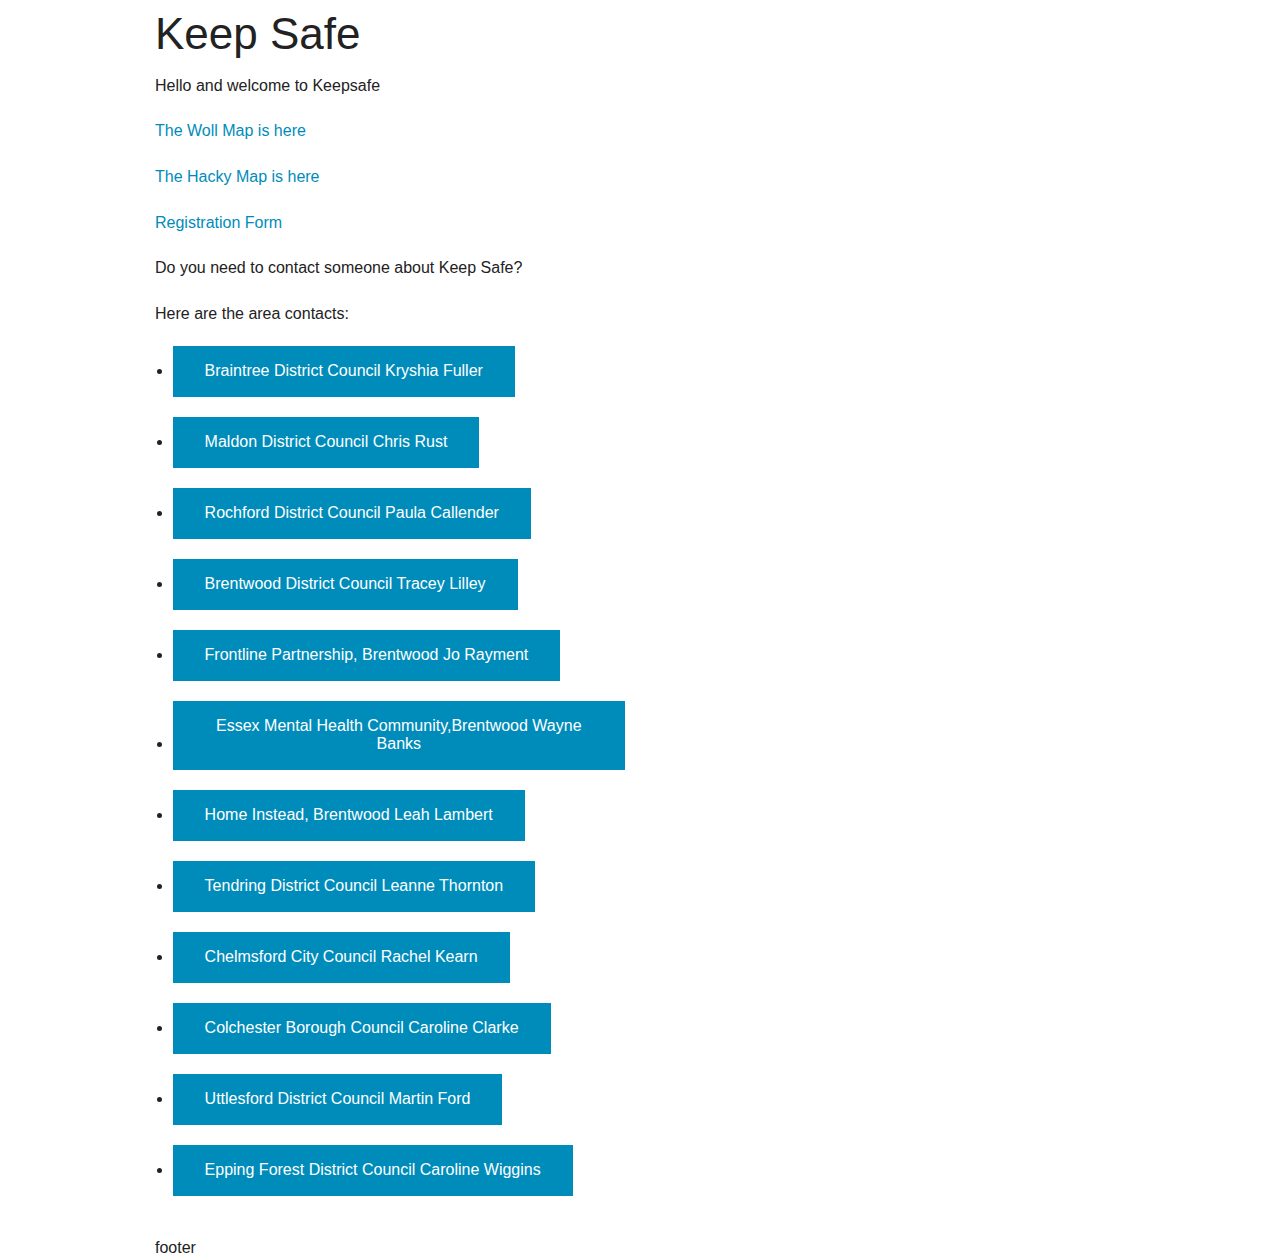
==== index.html @ 050b7b4d "Update index.html" ====
<!DOCTYPE html>
<html lang="en">
        <meta charset="UTF-8"> 
		<title>Keepsafe - Map View</title>
		  <link rel="stylesheet" href="css/foundation.css">
		  
		<script type="text/javascript">
		
		</script>
      <link rel="apple-touch-icon" sizes="120x120" href="/assets/logos/Keep_Safe_transparent.png">
        <title>
        	Keep Safe Essex Map
        </title>
	</head>
     <body background-color: #fff;>
     <div class="container">
    <div class = "row">
    <div class="large-6 columns">
     <h1>Keep Safe</h1>
     <p>	Hello and welcome to Keepsafe </p>
	 <p><a href="map.html">The Woll Map is here</a></p>
	<p><a href="map_tom.html">The Hacky Map is here</a></p>
	<p><a href="registration.html">Registration Form</a></p>
	<p>Do you need to contact someone about Keep Safe? </p>
	 <p>Here are the area contacts:</p>
	 </div>
	 </div>
	 <div class="row">
	 <div class="large-6 columns">
	 <ul>

	<li> <a href="mailto:kryfu@braintree.gov.uk" class="button">Braintree District Council Kryshia Fuller</a></li>
	<li><a href="mailto:chris.rust@maldon.gov.uk" class="button"> Maldon District Council Chris Rust </a></li>
	<li><a href="paula.callender@rochford.gov.uk" class="button">Rochford District Council Paula Callender</a> </li>
	<li><a href="tracey.lilley@brentwood.gov.uk" class="button">Brentwood District Council Tracey Lilley </a></li>
	<li><a href="Jo.Rayment@frontline.org.uk" class="button">Frontline Partnership, Brentwood Jo Rayment </a></li>
	<li><a href="Jo.Rayment@frontline.org.uk" class="button">Essex Mental Health Community,Brentwood Wayne Banks </a></li>
	<li><a href="leah.lambert@homeinstead.co.uk" class="button">Home Instead, Brentwood Leah Lambert</a> </li>
	<li><a href="lthornton@tendringdc.gov.uk" class="button">Tendring District Council Leanne Thornton </a></li>
	<li><a href="rachel.kearn@chelmsfordcitycouncil.org.uk" class="button">Chelmsford City Council Rachel Kearn </a></li>
	<li><a href="caroline.clarke@colchester.gov.uk" class="button">Colchester Borough Council Caroline Clarke </a></li>
	<li><a href="mford@uttlesford.gov.uk" class="button">Uttlesford District Council Martin Ford </a></li>
	<li><a href="cwiggins@eppingforestdc.gov.uk" class="button">Epping Forest District Council Caroline Wiggins </a></li>

</ul>
	 </div>
	 </div>
	 <div class="row">
  <div class="small-6 large-5 columns">
  footer
  </div>
  <div>


     </div>
     </body>
</html>
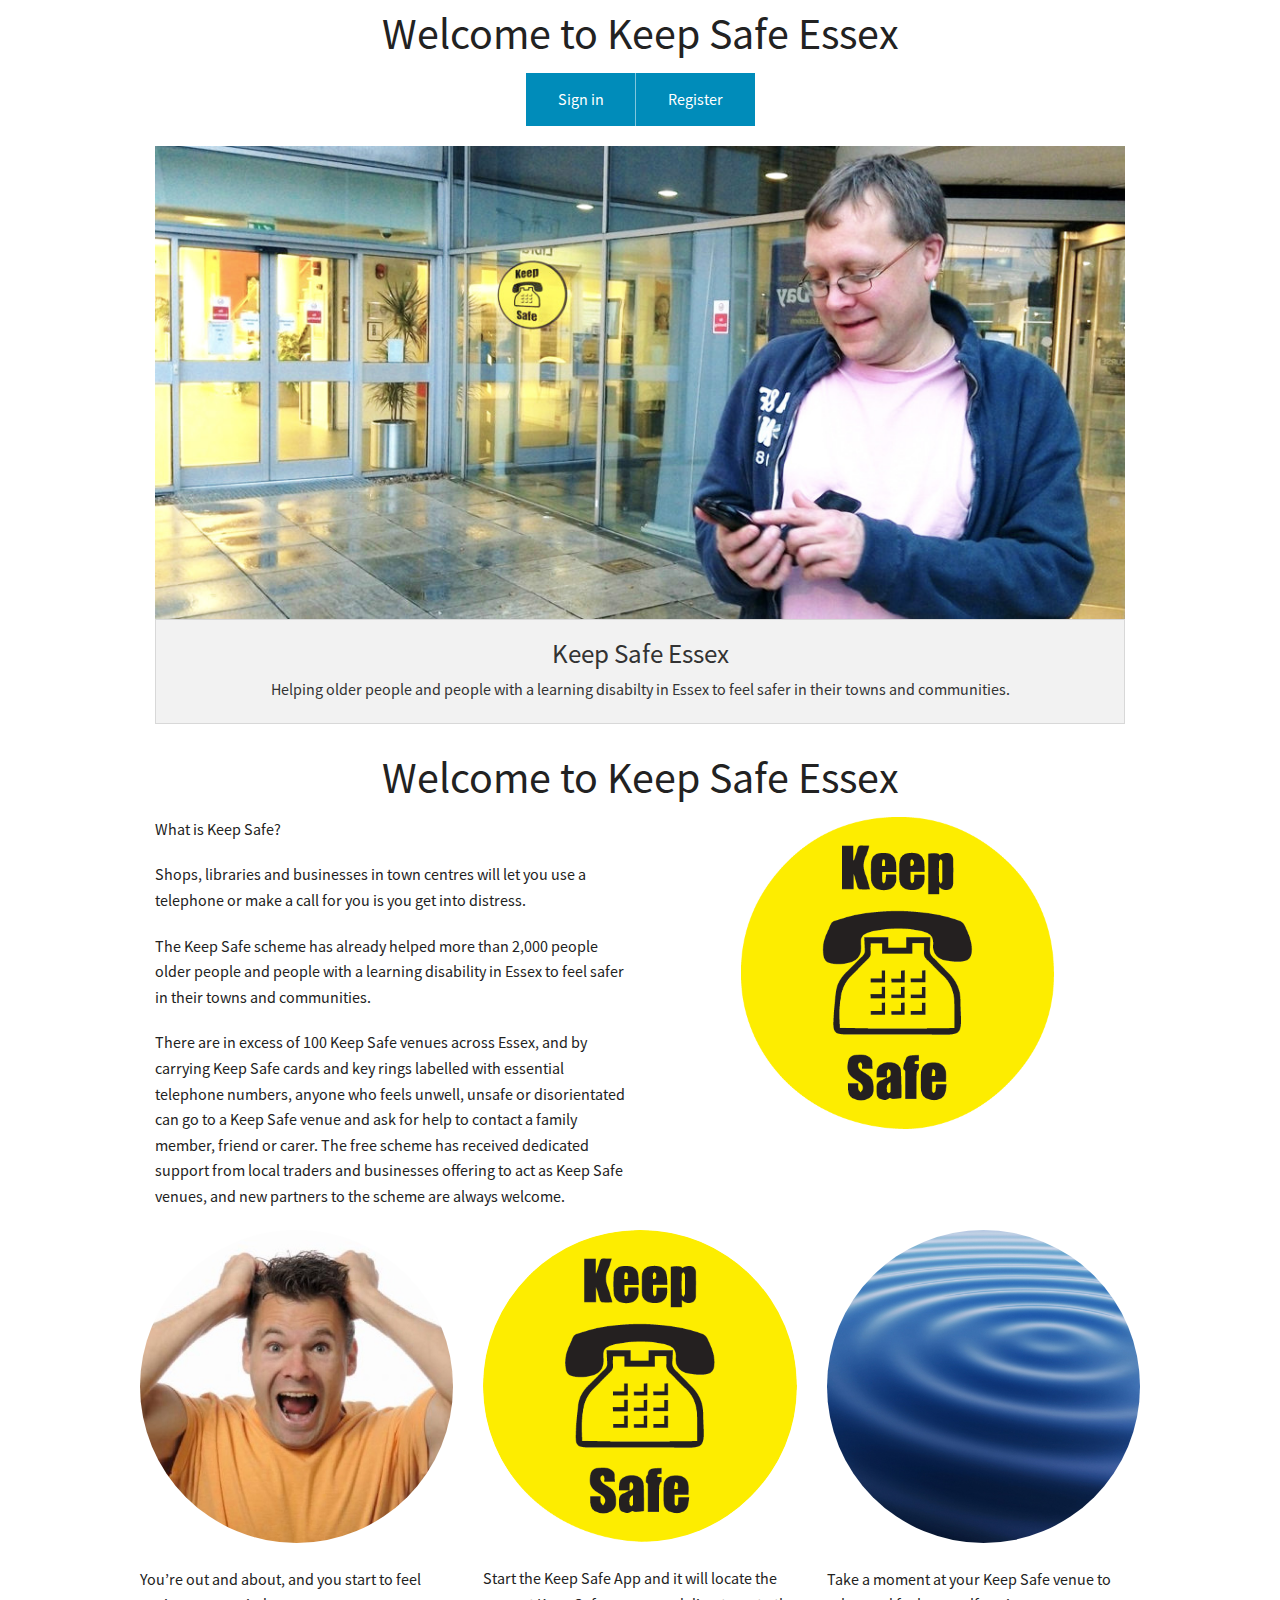
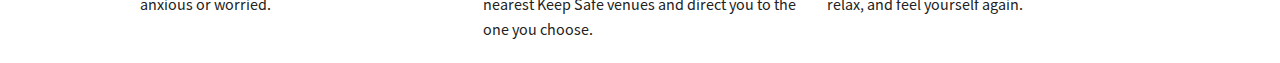
==== commit 4c62ad4a: "Add homepage" ====
--- a/index.html
+++ b/index.html
@@ -1,57 +1,72 @@
-<!DOCTYPE html>
-<html lang="en">
-        <meta charset="UTF-8"> 
-		<title>Keepsafe - Map View</title>
-		  <link rel="stylesheet" href="css/foundation.css">
-		  
-		<script type="text/javascript">
-		
-		</script>
-      <link rel="apple-touch-icon" sizes="120x120" href="/assets/logos/Keep_Safe_transparent.png">
-        <title>
-        	Keep Safe Essex Map
-        </title>
-	</head>
-     <body background-color: #fff;>
-     <div class="container">
-    <div class = "row">
-    <div class="large-6 columns">
-     <h1>Keep Safe</h1>
-     <p>	Hello and welcome to Keepsafe </p>
-	 <p><a href="map.html">The Woll Map is here</a></p>
-	<p><a href="map_tom.html">The Hacky Map is here</a></p>
-	<p><a href="registration.html">Registration Form</a></p>
-	<p>Do you need to contact someone about Keep Safe? </p>
-	 <p>Here are the area contacts:</p>
-	 </div>
-	 </div>
-	 <div class="row">
-	 <div class="large-6 columns">
-	 <ul>
+<!doctype html>
+<html class="no-js" lang="en">
+  <head>
+    <meta charset="utf-8" />
+    <meta name="viewport" content="width=device-width, initial-scale=1.0" />
+    <title>Keep Safe</title>
+    <link rel="stylesheet" href="css/foundation.css" />
+    <script src="js/vendor/modernizr.js"></script>
+  </head>
+  <body>
+    
+        
+ 
+    <div class="row">
+      <div class="large-12 columns text-center">
+        <h1>Welcome to Keep Safe Essex</h1>
+      </div>
+    </div>
+    
+    <div class="row">
+      <div class="large-12 columns text-center">
+      	<ul class="button-group">
+    		<li><div role="button" tabindex="0" class="button">Sign in</div></li>
+    		<li><div role="button" tabindex="0" class="button">Register</div></li>
+    	</ul>
+    </div>
+    </div>
+    
+    <div class="row">
+      <div class="large-12 columns text-center">
+      <img src="img/HeroImage.jpg"/>
 
-	<li> <a href="mailto:kryfu@braintree.gov.uk" class="button">Braintree District Council Kryshia Fuller</a></li>
-	<li><a href="mailto:chris.rust@maldon.gov.uk" class="button"> Maldon District Council Chris Rust </a></li>
-	<li><a href="paula.callender@rochford.gov.uk" class="button">Rochford District Council Paula Callender</a> </li>
-	<li><a href="tracey.lilley@brentwood.gov.uk" class="button">Brentwood District Council Tracey Lilley </a></li>
-	<li><a href="Jo.Rayment@frontline.org.uk" class="button">Frontline Partnership, Brentwood Jo Rayment </a></li>
-	<li><a href="Jo.Rayment@frontline.org.uk" class="button">Essex Mental Health Community,Brentwood Wayne Banks </a></li>
-	<li><a href="leah.lambert@homeinstead.co.uk" class="button">Home Instead, Brentwood Leah Lambert</a> </li>
-	<li><a href="lthornton@tendringdc.gov.uk" class="button">Tendring District Council Leanne Thornton </a></li>
-	<li><a href="rachel.kearn@chelmsfordcitycouncil.org.uk" class="button">Chelmsford City Council Rachel Kearn </a></li>
-	<li><a href="caroline.clarke@colchester.gov.uk" class="button">Colchester Borough Council Caroline Clarke </a></li>
-	<li><a href="mford@uttlesford.gov.uk" class="button">Uttlesford District Council Martin Ford </a></li>
-	<li><a href="cwiggins@eppingforestdc.gov.uk" class="button">Epping Forest District Council Caroline Wiggins </a></li>
+      <div class="panel">
+      <h3>Keep Safe Essex</h3>
+      <p>Helping older people and people with a learning disabilty in Essex to feel safer in their towns and communities.</p>
+      </div>
 
-</ul>
-	 </div>
-	 </div>
-	 <div class="row">
-  <div class="small-6 large-5 columns">
-  footer
-  </div>
-  <div>
+      </div>
+    </div>
+    
+    <div class="row">
+      <div class="large-12 columns text-center">
+        <h1>Welcome to Keep Safe Essex</h1>
+      </div>
+    </div>
 
+    <div class="row">
+      <div class="large-12 medium-12 columns">
 
-     </div>
-     </body>
+        <div class="row">
+          <div class="medium-6 columns">
+            <p>What is Keep Safe?</p> <p>Shops, libraries and businesses in town centres will let you use a telephone or make a call for you is you get into distress.</p> <p>The Keep Safe scheme has already helped more than 2,000 people older people and people with a learning disability in Essex to feel safer in their towns and communities.</p> <p>There are in excess of 100 Keep Safe venues across Essex, and by carrying Keep Safe cards and key rings labelled with essential telephone numbers, anyone who feels unwell, unsafe or disorientated can go to a Keep Safe venue and ask for help to contact a family member, friend or carer. The free scheme has received dedicated support from local traders and businesses offering to act as Keep Safe venues, and new partners to the scheme are always welcome.</p>
+          </div>
+        <div class="row">
+          <div class="medium-4 medium-offset-1 columns">
+              <img src="img/Keep_Safe_transparent.png"/>
+          </div>
+        </div>
+          
+    <div class="row">
+    	<div class="small-2 large-4 columns"><div class="circular"><img src="img/anxious.jpg"/></div><br/><p>You’re out and about, and you start to feel anxious or worried.</p></div>
+    	<div class="small-4 large-4 columns"><div class="circular"><img src="img/Keep_Safe_transparent.png"/></div><br/><p>Start the Keep Safe App and it will locate the nearest Keep Safe venues and direct you to the one you choose.<p/></div>
+    	<div class="small-6 large-4 columns"><div class="circular"><img src="img/calm.jpg"/></div><br/><p>Take a moment at your Keep Safe venue to relax, and feel yourself again.<p/></div>
+	</div> 
+    
+    <script src="js/vendor/jquery.js"></script>
+    <script src="js/foundation.min.js"></script>
+    <script>
+      $(document).foundation();
+    </script>
+  </body>
 </html>
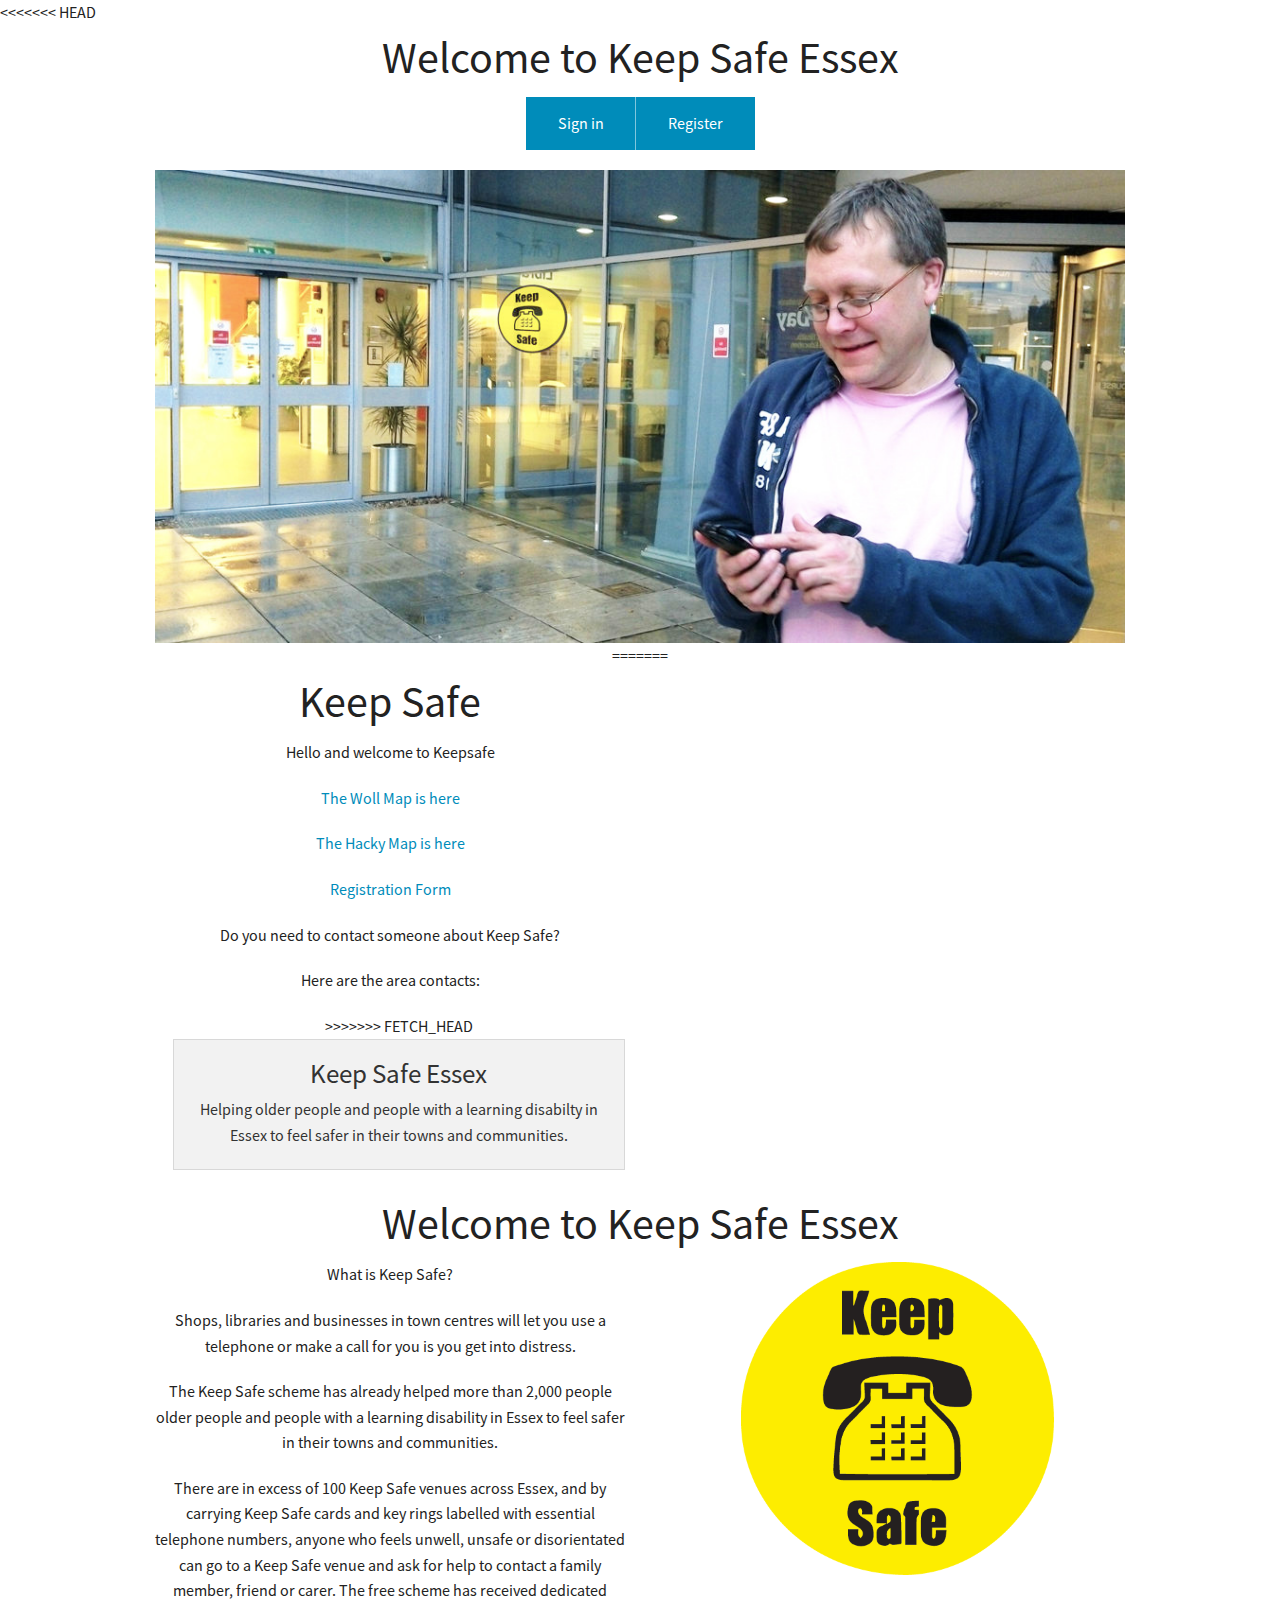
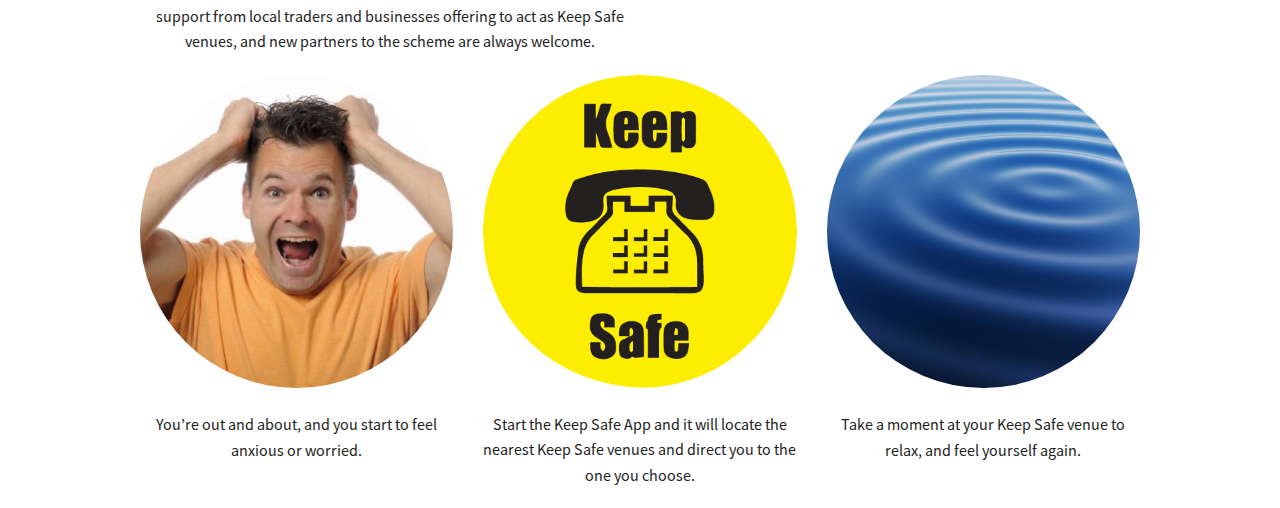
==== commit 70cc9b9b: "Merge branch 'master' of https://github.com/ChelmsfordMakerspace/KeepSafe" ====
--- a/index.html
+++ b/index.html
@@ -1,3 +1,4 @@
+<<<<<<< HEAD
 <!doctype html>
 <html class="no-js" lang="en">
   <head>
@@ -29,6 +30,53 @@
     <div class="row">
       <div class="large-12 columns text-center">
       <img src="img/HeroImage.jpg"/>
+=======
+<!DOCTYPE html>
+<html lang="en">
+        <meta charset="UTF-8"> 
+		<title>Keepsafe - Map View</title>
+		  <link rel="stylesheet" href="css/foundation.css">
+		  
+		<script type="text/javascript">
+		var msg = new SpeechSynthesisUtterance;
+		var voices = window.speechSynthesis.getVoices();
+    		msg.voice = voices[10];
+    		msg.voiceURI = 'native';
+    		msg.volume = 1;
+    		msg.rate = 1;
+    		msg.pitch = 2;
+    		msg.text = 'Help';
+    		msg.lang = 'en-US';
+    		
+    		msg.onend = function(e) {
+  		console.log('Finished in ' + event.elapsedTime + ' seconds.');
+		};
+		
+		speechSynthesis.speak(msg);
+		</script>
+      <link rel="apple-touch-icon" sizes="120x120" href="/assets/logos/Keep_Safe_transparent.png">
+      <link rel="icon" sizes="120x120" href="/assets/logos/Keep_Safe_transparent.png">
+        <title>
+        	Keep Safe Essex Map
+        </title>
+	</head>
+     <body background-color: #fff;>
+     <div class="container">
+    <div class = "row">
+    <div class="large-6 columns">
+     <h1>Keep Safe</h1>
+        <p> Hello and welcome to Keepsafe </p>
+	<p><a href="map.html">The Woll Map is here</a></p>
+	<p><a href="map_tom.html">The Hacky Map is here</a></p>
+	<p><a href="registration.html">Registration Form</a></p>
+	<p>Do you need to contact someone about Keep Safe? </p>
+	 <p>Here are the area contacts:</p>
+	 </div>
+	 </div>
+	 <div class="row">
+	 <div class="large-6 columns">
+	 <ul>
+>>>>>>> FETCH_HEAD
 
       <div class="panel">
       <h3>Keep Safe Essex</h3>
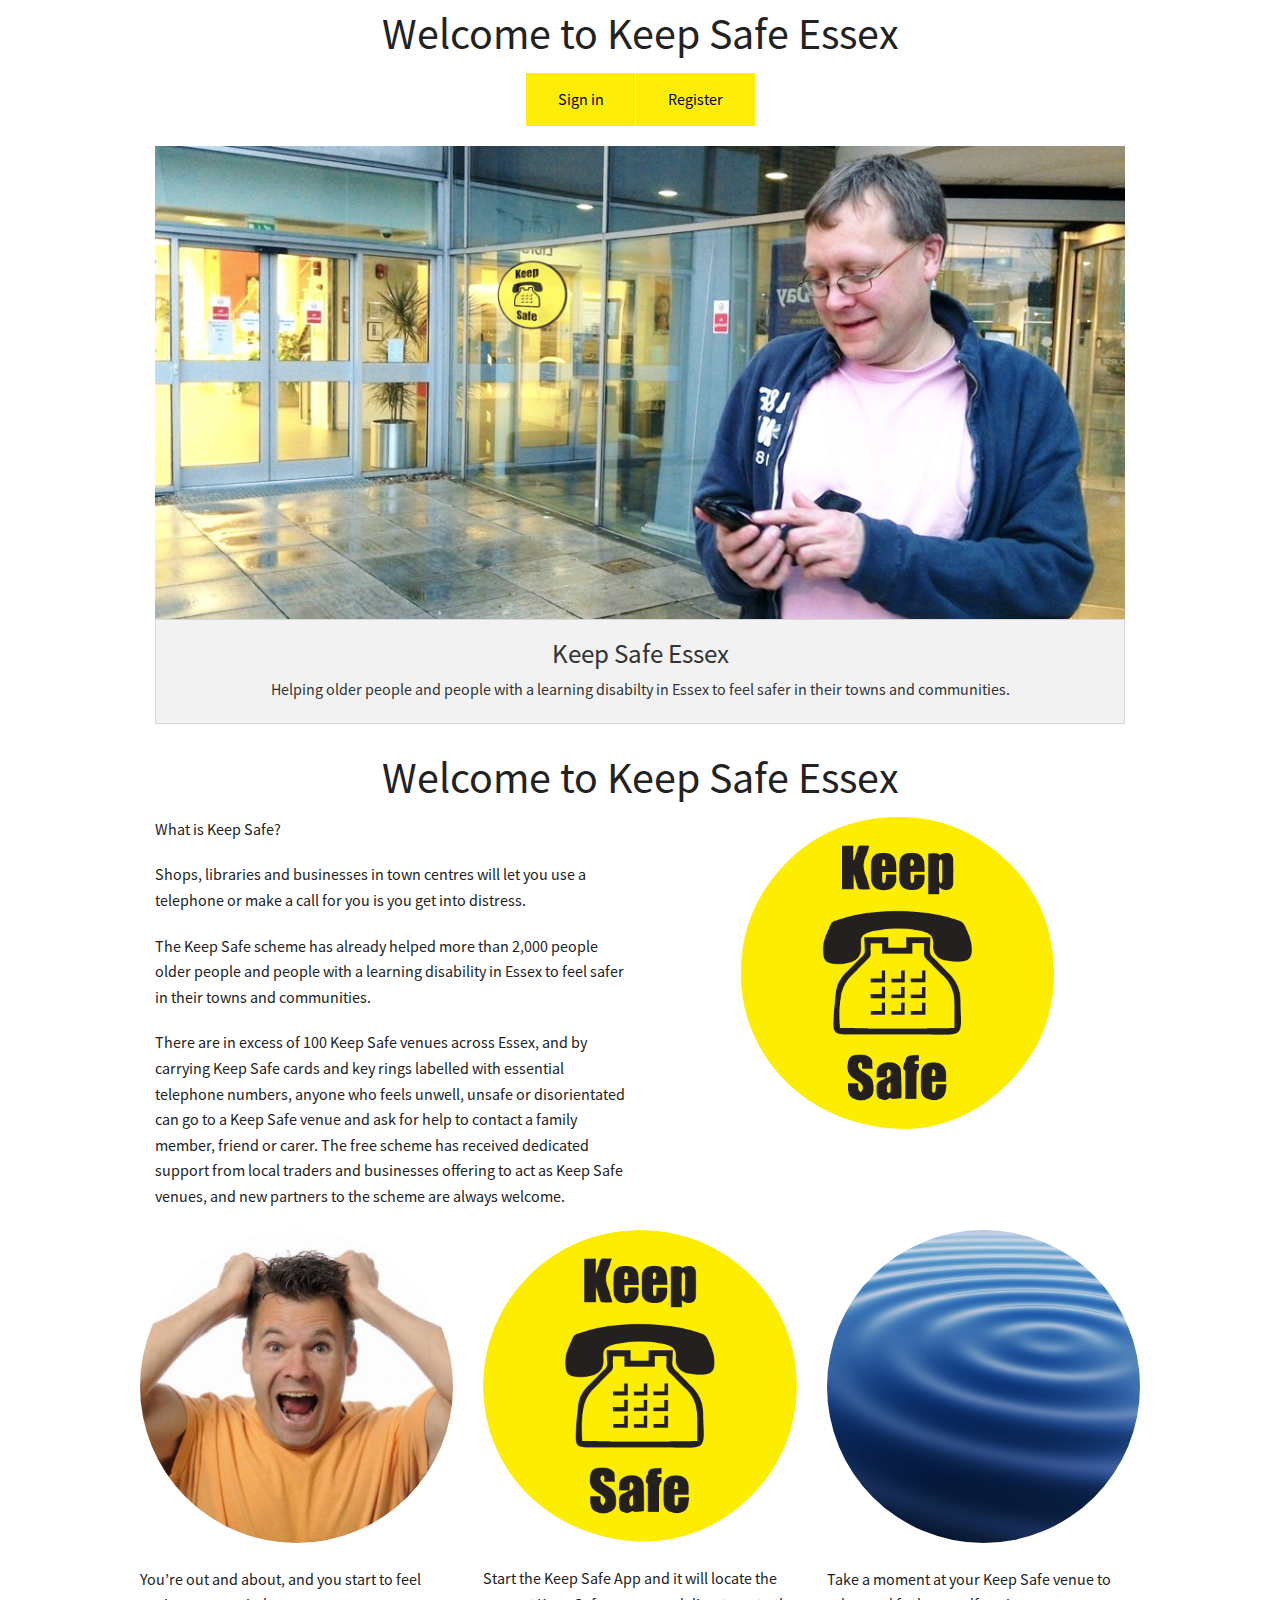
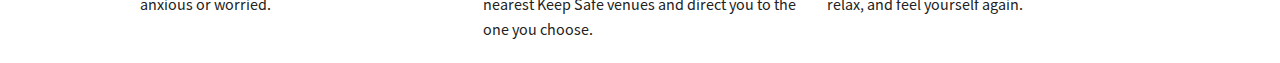
==== commit 1215e53c: "Fix ubisofting of the page." ====
--- a/index.html
+++ b/index.html
@@ -1,4 +1,3 @@
-<<<<<<< HEAD
 <!doctype html>
 <html class="no-js" lang="en">
   <head>
@@ -30,53 +29,6 @@
     <div class="row">
       <div class="large-12 columns text-center">
       <img src="img/HeroImage.jpg"/>
-=======
-<!DOCTYPE html>
-<html lang="en">
-        <meta charset="UTF-8"> 
-		<title>Keepsafe - Map View</title>
-		  <link rel="stylesheet" href="css/foundation.css">
-		  
-		<script type="text/javascript">
-		var msg = new SpeechSynthesisUtterance;
-		var voices = window.speechSynthesis.getVoices();
-    		msg.voice = voices[10];
-    		msg.voiceURI = 'native';
-    		msg.volume = 1;
-    		msg.rate = 1;
-    		msg.pitch = 2;
-    		msg.text = 'Help';
-    		msg.lang = 'en-US';
-    		
-    		msg.onend = function(e) {
-  		console.log('Finished in ' + event.elapsedTime + ' seconds.');
-		};
-		
-		speechSynthesis.speak(msg);
-		</script>
-      <link rel="apple-touch-icon" sizes="120x120" href="/assets/logos/Keep_Safe_transparent.png">
-      <link rel="icon" sizes="120x120" href="/assets/logos/Keep_Safe_transparent.png">
-        <title>
-        	Keep Safe Essex Map
-        </title>
-	</head>
-     <body background-color: #fff;>
-     <div class="container">
-    <div class = "row">
-    <div class="large-6 columns">
-     <h1>Keep Safe</h1>
-        <p> Hello and welcome to Keepsafe </p>
-	<p><a href="map.html">The Woll Map is here</a></p>
-	<p><a href="map_tom.html">The Hacky Map is here</a></p>
-	<p><a href="registration.html">Registration Form</a></p>
-	<p>Do you need to contact someone about Keep Safe? </p>
-	 <p>Here are the area contacts:</p>
-	 </div>
-	 </div>
-	 <div class="row">
-	 <div class="large-6 columns">
-	 <ul>
->>>>>>> FETCH_HEAD
 
       <div class="panel">
       <h3>Keep Safe Essex</h3>
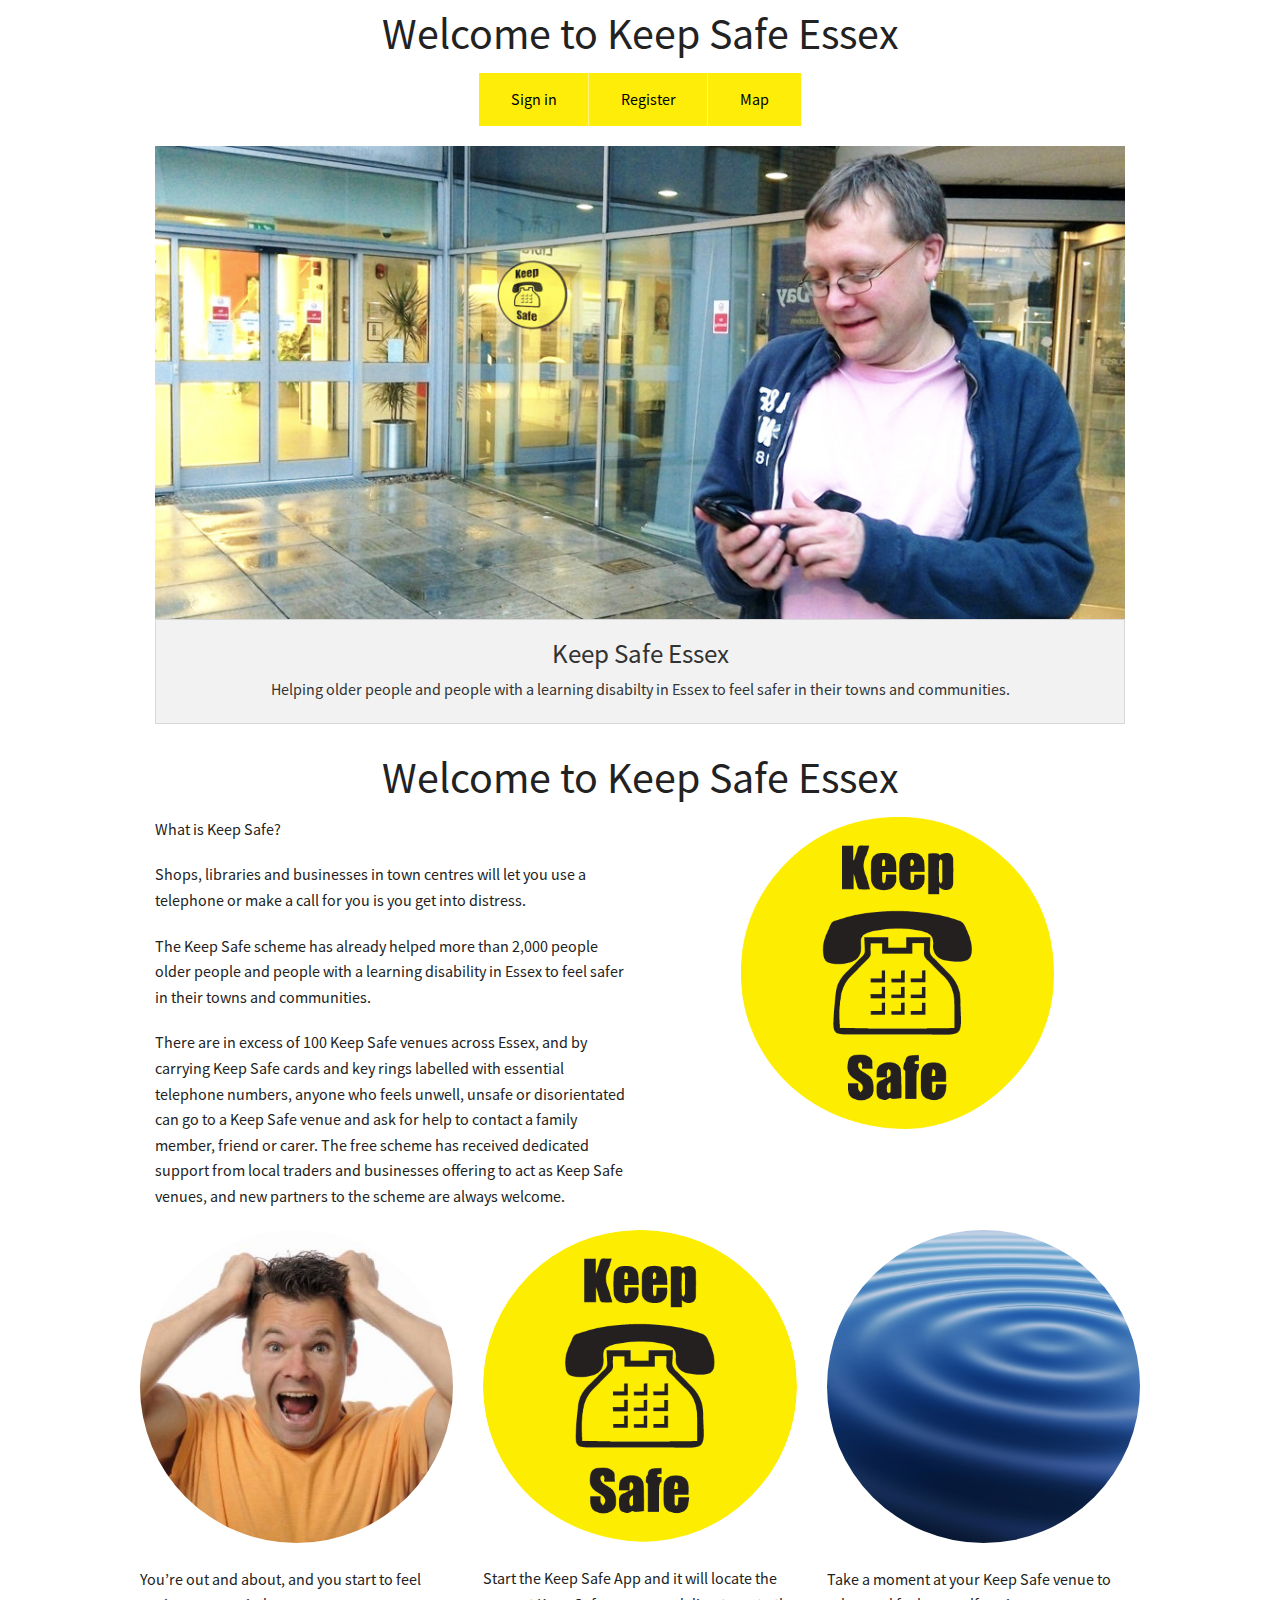
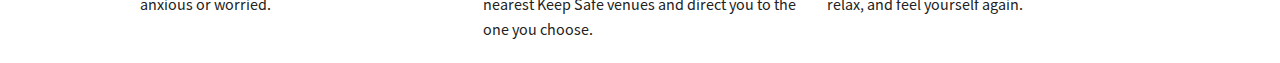
==== commit 80c43aba: "Merge branch 'master' of https://github.com/ChelmsfordMakerspace/KeepSafe" ====
--- a/index.html
+++ b/index.html
@@ -6,6 +6,7 @@
     <title>Keep Safe</title>
     <link rel="stylesheet" href="css/foundation.css" />
     <script src="js/vendor/modernizr.js"></script>
+    <link rel="icon" sizes="120x120" href="img/appicon.png">
   </head>
   <body>
     
@@ -20,8 +21,9 @@
     <div class="row">
       <div class="large-12 columns text-center">
       	<ul class="button-group">
-    		<li><div role="button" tabindex="0" class="button">Sign in</div></li>
-    		<li><div role="button" tabindex="0" class="button">Register</div></li>
+    		<li><a role="button" tabindex="0" class="button">Sign in</a></li>
+    		<li><a role="button" tabindex="0" class="button">Register</a></li>
+    		<li><a role="button" href="map.html" tabindex="0" class="button">Map</a></li>
     	</ul>
     </div>
     </div>
